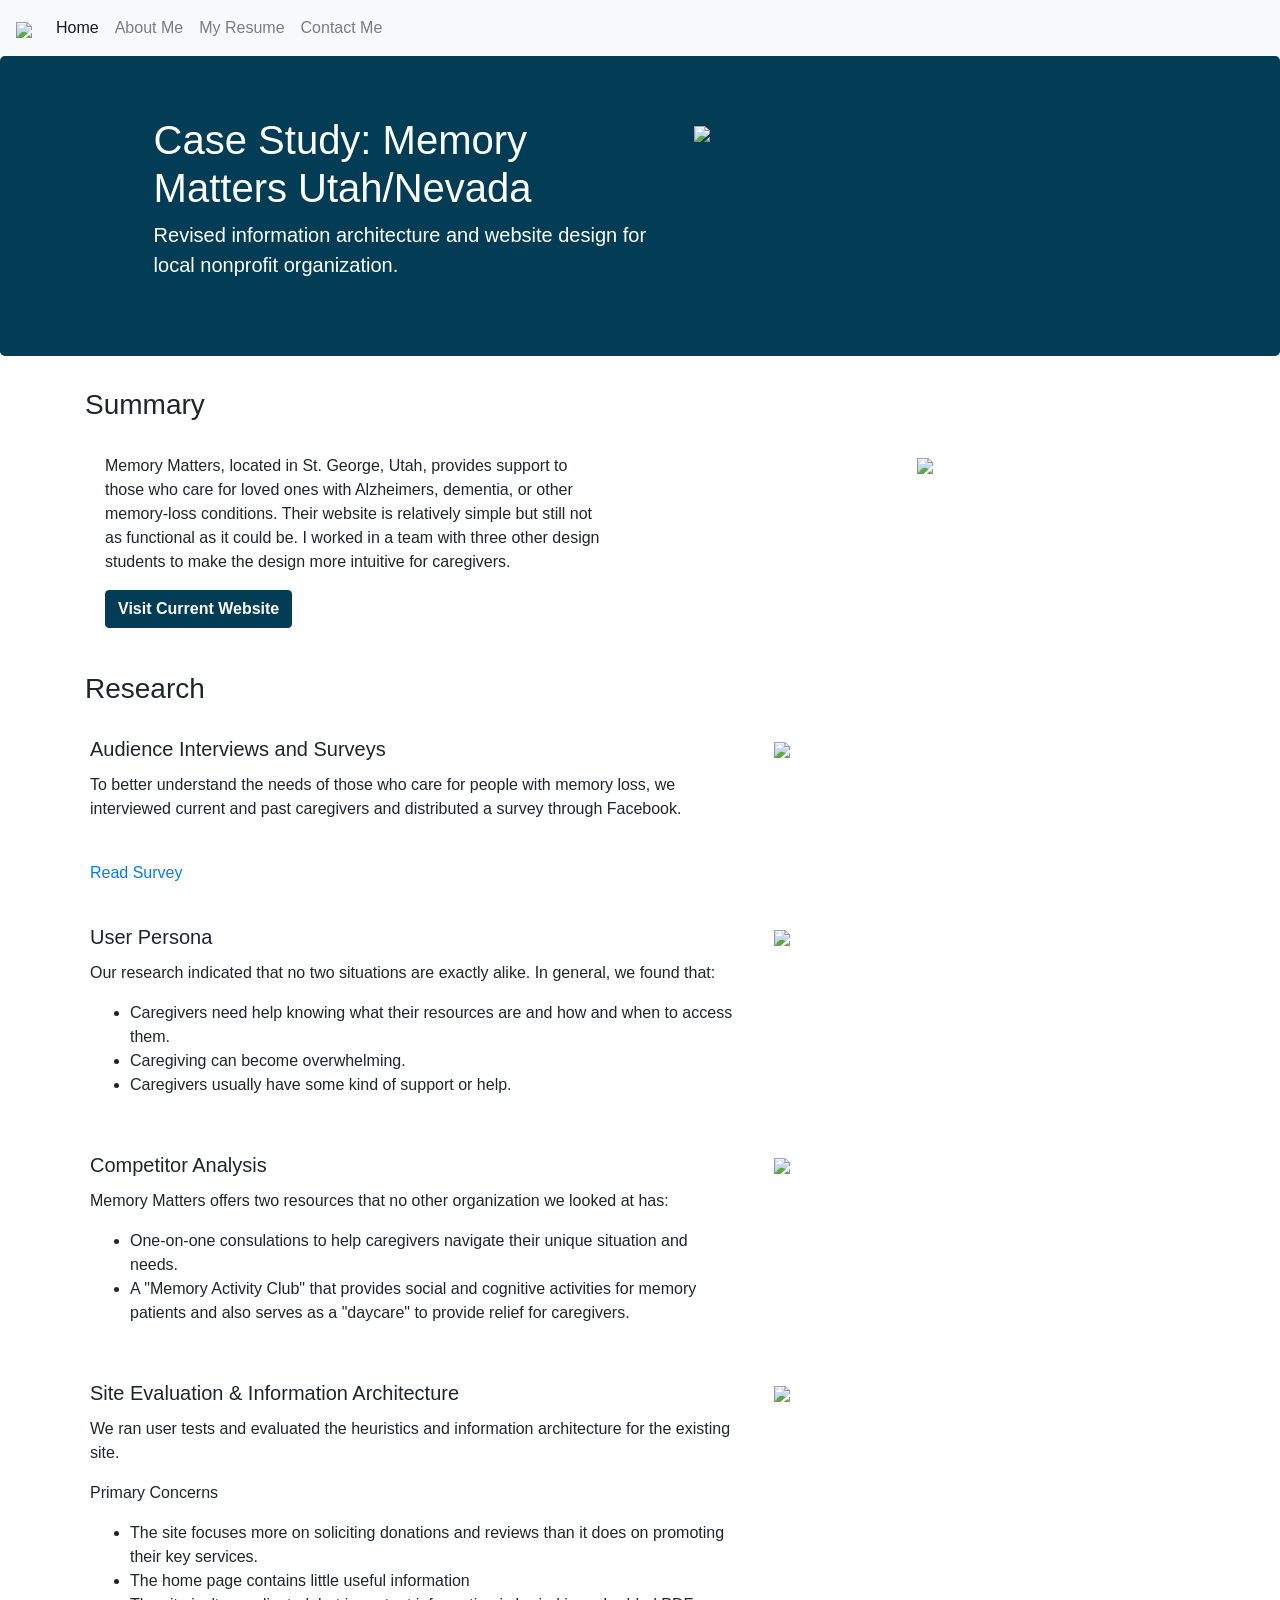
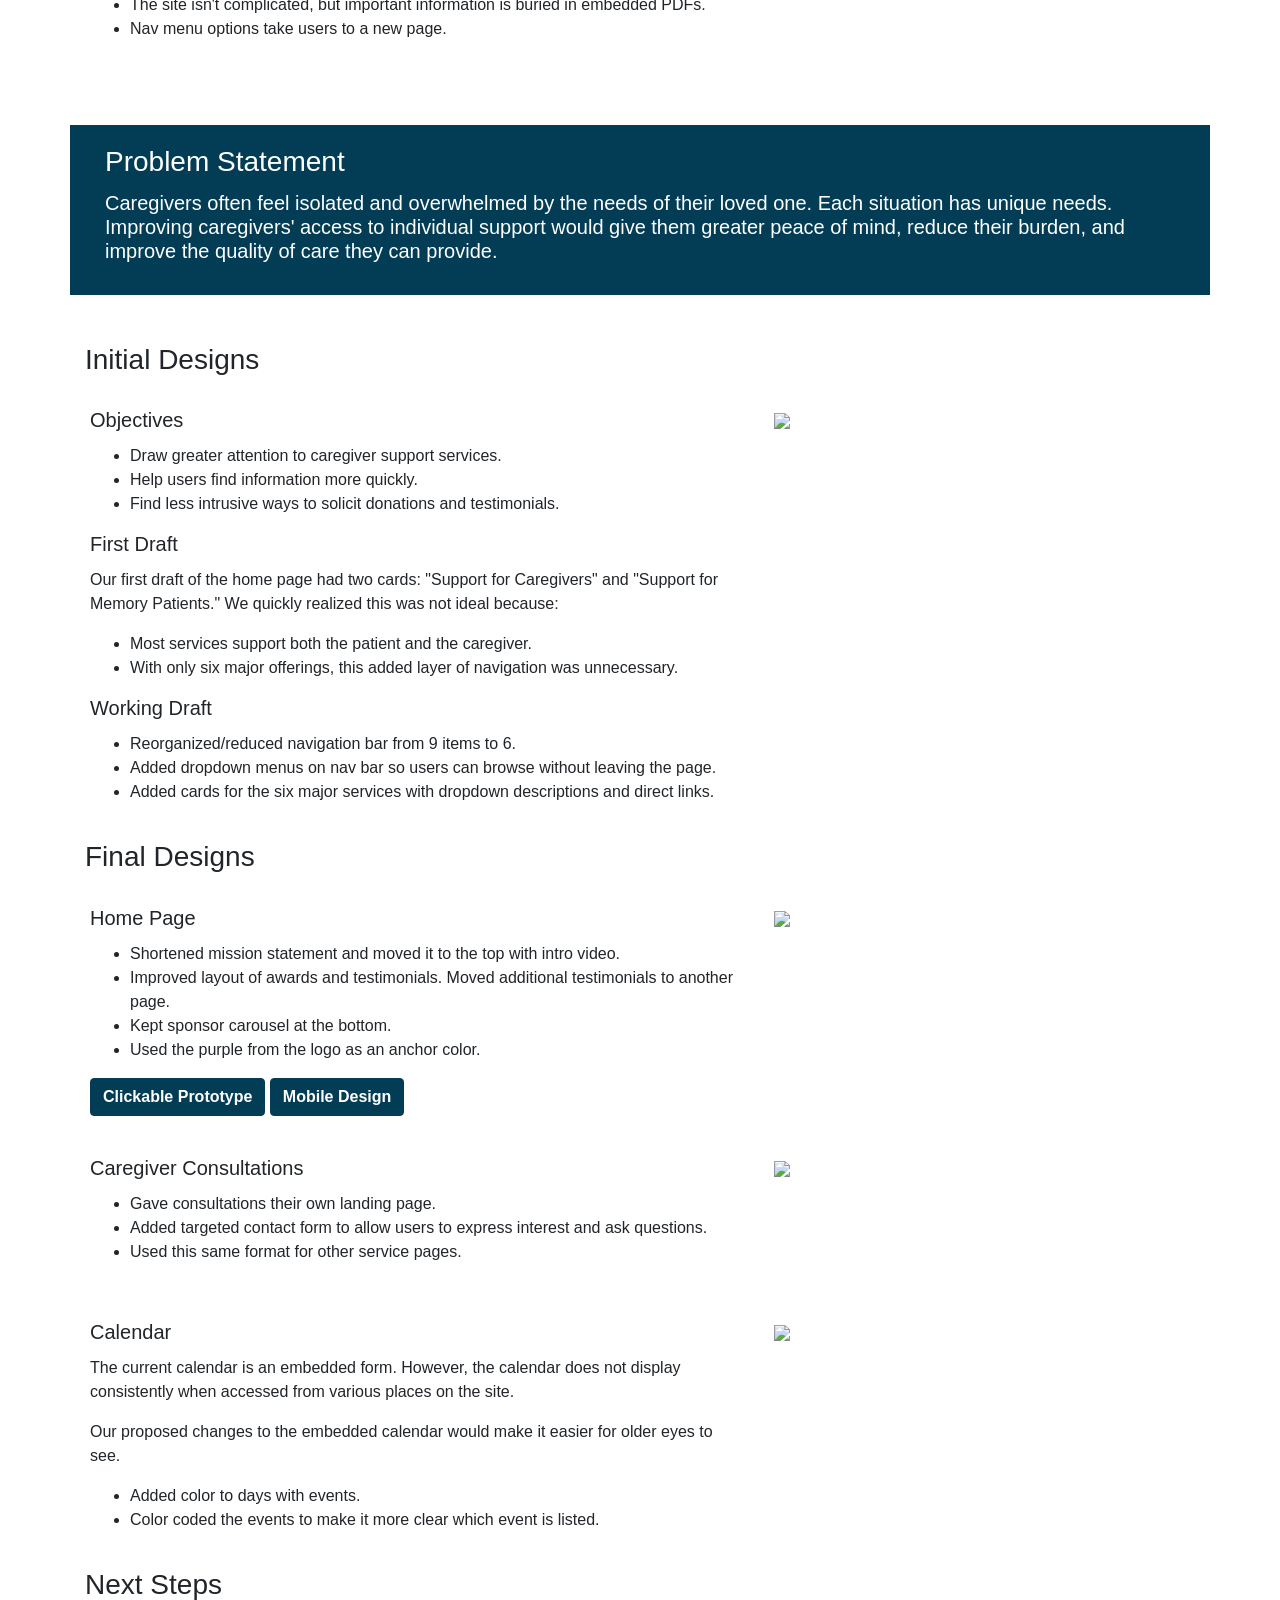
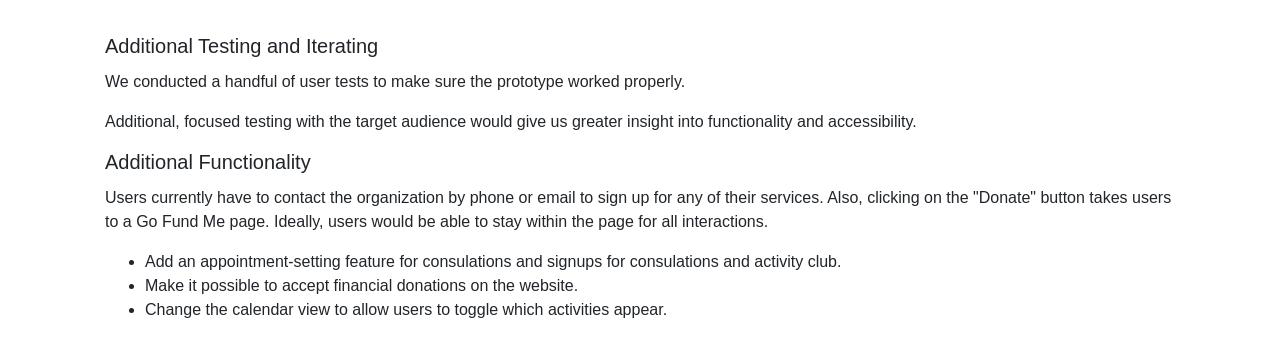
==== index.html @ 1f05e59a "changed name to index.html" ====
<!doctype html>
<html lang="en">
  <head>
    <!-- Required meta tags -->
    <meta charset="utf-8">
    <meta name="viewport" content="width=device-width, initial-scale=1, shrink-to-fit=no">

    <!-- Bootstrap CSS -->
    <link rel="stylesheet" href="https://cdn.jsdelivr.net/npm/bootstrap@4.6.0/dist/css/bootstrap.min.css" integrity="sha384-B0vP5xmATw1+K9KRQjQERJvTumQW0nPEzvF6L/Z6nronJ3oUOFUFpCjEUQouq2+l" crossorigin="anonymous">
    <link rel="stylesheet" href="bootstrap.css">
    <title>Case Study</title>
  </head>
  <body>
<!-- Navbar -->
<nav class="navbar navbar-expand-lg navbar-light bg-light">
  <button class="navbar-toggler" type="button" data-toggle="collapse" data-target="#navbarTogglerDemo01" aria-controls="navbarTogglerDemo01" aria-expanded="false" aria-label="Toggle navigation">
    <span class="navbar-toggler-icon"></span>
  </button>
  <div class="collapse navbar-collapse" id="navbarTogglerDemo01">
    <a class="navbar-brand" href="#"><img class="navbarImg" src="../Portfolio/images/logo.jpg"></a>
    <ul class="navbar-nav mr-auto mt-2 mt-lg-0">
      <li class="nav-item active">
        <a class="nav-link" href="#">Home <span class="sr-only">(current)</span></a>
      </li>
      <li class="nav-item">
        <a class="nav-link" href="#">About Me</a>
      </li>
      <li class="nav-item">
        <a class="nav-link" href="#">My Resume</a>
      </li>
      <li class="nav-item">
        <a class="nav-link" href="#">Contact Me</a>
      </li>
    </ul>
  </div>
</nav>
<!-- Jumbotron -->
    <div class="jumbotron jumbotronBlue">
      <div class="container2">
        <div class="row">
          <div class="col-sm"> 
            <div class="jumboCopy">
              <h1>Case Study: Memory Matters Utah/Nevada</h1>
              <p class="lead">Revised information architecture and website design for local nonprofit organization.</p>
            </div> 
          </div> 
          <div class="col-sm"> 
            <img class="csHeader" src="../Portfolio/images/Memory Matters logo2.jpg">
          </div> 
          </div>           
        </div>
      </div>
  </div>
<!-- SUMMARY (cards in columns) -->
<div class="container">
  <h3 class="card-title">Summary</h3>
</div>
    <div class="container">
      <div class="row">
        <div class="col-sm">
          
          <div class="card2">
            <div class="card-body">
              <p class="card-text">Memory Matters, located in St. George, Utah, provides support to those who care for loved ones with Alzheimers, dementia, or other memory-loss conditions. Their website is relatively simple but still not as functional as it could be. I worked in a team with three other design students to make the design more intuitive for caregivers.</p>
              <a href="https://www.memorymattersutah.org/" class="btn btn-primary btn-blue"><strong>Visit Current Website</strong></a>
            </div>
          </div>
        </div>
        <div class="col-sm">
          <div class="card3">
            <div class="card-body">
              <img class="csImg" src="../Portfolio/images/mm-screenshot.jpg"> <br><br>
              
            </div>
          </div>
        </div>
       </div>
       <br> 
    </div>
<!-- RESEARCH (cards in columns) -->
<div class="container">
  <h3 class="card-title">Research</h3>
</div>
<div class="container">
      <div class="row">
        <div class="col-sm1">
          <div class="card2">
            <div class="card-body">
              <h5 class="card-title">Audience Interviews and Surveys</h5>
              <p class="card-text">To better understand the needs of those who care for people with memory loss, we interviewed current and past caregivers and distributed a survey through Facebook.</p> <br>
              <a href="https://docs.google.com/forms/d/1oMFgTOmc5unhhJTVtISwEN2p5RDOCWMlPTDqqI2_s1I/edit">Read Survey</a>
  
            </div>
          </div>
        </div>
        <div class="col-sm2">
          <div class="card2">
            <div class="card-body">
              <img class="csImg2" src="../Portfolio/images/mm-quote.png">
              </div>
          </div>
        </div>
       </div> 
    </div>

    <div class="container">
      <div class="row">
        <div class="col-sm1">
          <div class="card2">
            <div class="card-body">
              <h5 class="card-title">User Persona</h5>
              <p class="card-text">Our research indicated that no two situations are exactly alike. In general, we found that:</p>
              <ul>
                <li>Caregivers need help knowing what their resources are and how and when to access them.</li>
                <li>Caregiving can become overwhelming.</li>
                <li>Caregivers usually have some kind of support or help.</li>
              </ul>
            </div>
          </div>
        </div>
        <div class="col-sm2">
          <div class="card2">
            <div class="card-body">
              <img class="csImg2" src="../Portfolio/images/mm-persona.png">
              </div>
          </div>
        </div>
       </div> 
    </div>

    <div class="container">
      <div class="row">
        <div class="col-sm1">
          <div class="card2">
            <div class="card-body">
              <h5 class="card-title">Competitor Analysis</h5>
              <p class="card-text">Memory Matters offers two resources that no other organization we looked at has:</p>
              <ul>
                <li>One-on-one consulations to help caregivers navigate their unique situation and needs.</li>
                <li>A "Memory Activity Club" that provides social and cognitive activities for memory patients and also serves as a "daycare" to provide relief for caregivers.</li>
            </div>
          </div>
        </div>
        <div class="col-sm2">
          <div class="card2">
            <div class="card-body">
              <img class="csImg2" src="../Portfolio/images/mm-competitors.png">
              </div>
          </div>
        </div>
       </div> 
    </div>

    <div class="container">
      <div class="row">
        <div class="col-sm1">
          <div class="card2">
            <div class="card-body">
              <h5 class="card-title">Site Evaluation & Information Architecture</h5>
              <p class="card-text">We ran user tests and evaluated the heuristics and information architecture for the existing site.</p>
              <p>Primary Concerns</p>
              <ul>
                <li>The site focuses more on soliciting donations and reviews than it does on promoting their key services.</li>
                <li>The home page contains little useful information</li>
                <li>The site isn't complicated, but  important information is buried in embedded PDFs.</li>
                <li>Nav menu options take users to a new page.</li>
              </ul>
            </div>
          </div>
        </div>
        <div class="col-sm2">
          <div class="card2">
            <div class="card-body">
              <img class="csImg2" src="../Portfolio/images/mm-user testing.png">
              </div>
          </div>
        </div>
       </div> 
    </div>
<br>
<br>

<!-- PROBLEM STATEMENT (card in flex column) -->
<div class="container containerBlue">
      <div class="row">
        <div class="col-lg">
          <div class="card2">
            <div class="card-body">
              <h3 class="card-title">Problem Statement</h3>
              <h5 class="card-title">Caregivers often feel isolated and overwhelmed by the needs of their loved one. Each situation has unique needs. Improving caregivers' access to individual support would give them greater peace of mind, reduce their burden, and improve the quality of care they can provide.</h5>
            </div>
          </div>
        </div>
    </div>
  </div>
  <br>
  <br>
<!-- DESIGN (card, carousel) -->
<div class="container">
  <h3 class="card-title">Initial Designs</h3>
</div>
<div class="container">
      <div class="row">
        <div class="col-sm1">
          <div class="card2">
            <div class="card-body">
              <h5 class="card-title">Objectives</h5>
              <ul>
                <li>Draw greater attention to caregiver support services.</li>
                <li>Help users find information more quickly.</li>
                <li>Find less intrusive ways to solicit donations and testimonials.</li>
              </ul>
              <h5 class="card-title">First Draft</h5>
              <p class="card-text">Our first draft of the home page had two cards: "Support for Caregivers" and "Support for Memory Patients." We quickly realized this was not ideal because:</p>          
              <ul>
                <li>Most services support both the patient and the caregiver.</li>
                <li>With only six major offerings, this added layer of navigation was unnecessary.</li>
              </ul>
              <h5 class="card-title">Working Draft</h5>     
              <ul>
                <li>Reorganized/reduced navigation bar from 9 items to 6.</li>
                <li>Added dropdown menus on nav bar so users can browse without leaving the page.</li>
                <li>Added cards for the six major services with dropdown descriptions and direct links.</li>
              </ul>
            </div>
          </div>
        </div>
        <div class="col-sm2">
          <div class="card2">
            <div class="card-body">
              <img class="csImg2" src="../Portfolio/images/mm-lofi-Home.png">
              </div>
          </div>
        </div>
       </div> 
    </div>
    <div class="container">
      <h3 class="card-title">Final Designs</h3>
    </div>
    <div class="container">
          <div class="row">
            <div class="col-sm1">
              <div class="card2">
                <div class="card-body">
                  <h5 class="card-title">Home Page</h5>
                  <ul>
                    <li>Shortened mission statement and moved it to the top with intro video.</li>
                    <li>Improved layout of awards and testimonials. Moved additional testimonials to another page.</li>
                    <li>Kept sponsor carousel at the bottom.</li>
                    <li>Used the purple from the logo as an anchor color.</li>
                  </ul>
                  <a href="https://xd.adobe.com/view/e730b2b1-23c1-45c7-8e30-7c58f5123cdf-b263/?fullscreen&hints=on" class="btn btn-primary btn-blue"><strong>Clickable Prototype</strong></a> 
                  <a href="https://xd.adobe.com/view/b4a97e7f-309e-4bfc-832f-52cbb8f63244-e1fa/grid" class="btn btn-primary btn-blue"><strong>Mobile Design</strong></a>               
                </div>
              </div>
            </div>
            <div class="col-sm2">
              <div class="card2">
                <div class="card-body">
                  <img class="csImg2" src="../Portfolio/images/mm-hifi-Home.png">
                  </div>
              </div>
            </div>
           </div> 
        </div>
        <div class="container">
          <div class="row">
            <div class="col-sm1">
              <div class="card2">
                <div class="card-body">
                  <h5 class="card-title">Caregiver Consultations</h5>        
                  <ul>
                    <li>Gave consultations their own landing page.</li>
                    <li>Added targeted contact form to allow users to express interest and ask questions.</li>
                    <li>Used this same format for other service pages.</li>
                  </ul>
                </div>
              </div>
            </div>
            <div class="col-sm2">
              <div class="card2">
                <div class="card-body">
                  <img class="csImg2" src="../Portfolio/images/mm-hifi-Caregiver Consultation.png">
                  </div>
              </div>
            </div>
           </div> 
        </div>
        <div class="container">
          <div class="row">
            <div class="col-sm1">
              <div class="card2">
                <div class="card-body">
                  <h5 class="card-title">Calendar</h5>
                  <p class="card-text">The current calendar is an embedded form. However, the calendar does not display consistently when accessed from various places on the site.</p> 
                  <p>Our proposed changes to the embedded calendar would make it easier for older eyes to see.</p>
                  <ul>
                    <li>Added color to days with events.</li>
                    <li>Color coded the events to make it more clear which event is listed.</li>
                  </ul>         
                  </div>
              </div>
            </div>
            <div class="col-sm2">
              <div class="card2">
                <div class="card-body">
                  <img class="csImg2" src="../Portfolio/images/mm-hifi-Calendar.png">
                  </div>
              </div>
            </div>
           </div> 
        </div>

 <!-- Next Steps -->
        <div class="container">
          <h3 class="card-title">Next Steps</h3>
        </div>
        <div class="container">
          <div class="row">
            <div class="col-lg">
              <div class="card2">
                <div class="card-body">
                  <h5 class="card-title">Additional Testing and Iterating</h5>        
                    <p class="card-text">We conducted a handful of user tests to make sure the prototype worked properly.</p>
                    <p class="card-text">Additional, focused testing with the target audience would give us greater insight into functionality and accessibility.</p>
                  <h5 class="card-title">Additional Functionality</h5>        
                    <p class="card-text">Users currently have to contact the organization by phone or email to sign up for any of their services. Also, clicking on the "Donate" button takes users to a Go Fund Me page. Ideally, users would be able to stay within the page for all interactions.</p>
                    <ul>
                      <li>Add an appointment-setting feature for consulations and signups for consulations and activity club.</li>
                      <li>Make it possible to accept financial donations on the website.</li>
                      <li>Change the calendar view to allow users to toggle which activities appear.</li>
                    </ul>  
                </div>
              </div>
            </div>
            </div> 
        </div>
    

    
    <!-- Optional JavaScript -->
    <!-- jQuery first, then Popper.js, then Bootstrap JS -->
    <script src="https://code.jquery.com/jquery-3.5.1.slim.min.js" integrity="sha384-DfXdz2htPH0lsSSs5nCTpuj/zy4C+OGpamoFVy38MVBnE+IbbVYUew+OrCXaRkfj" crossorigin="anonymous"></script>
<script src="https://cdn.jsdelivr.net/npm/bootstrap@4.6.0/dist/js/bootstrap.bundle.min.js" integrity="sha384-Piv4xVNRyMGpqkS2by6br4gNJ7DXjqk09RmUpJ8jgGtD7zP9yug3goQfGII0yAns" crossorigin="anonymous"></script>
  </body>
</html>
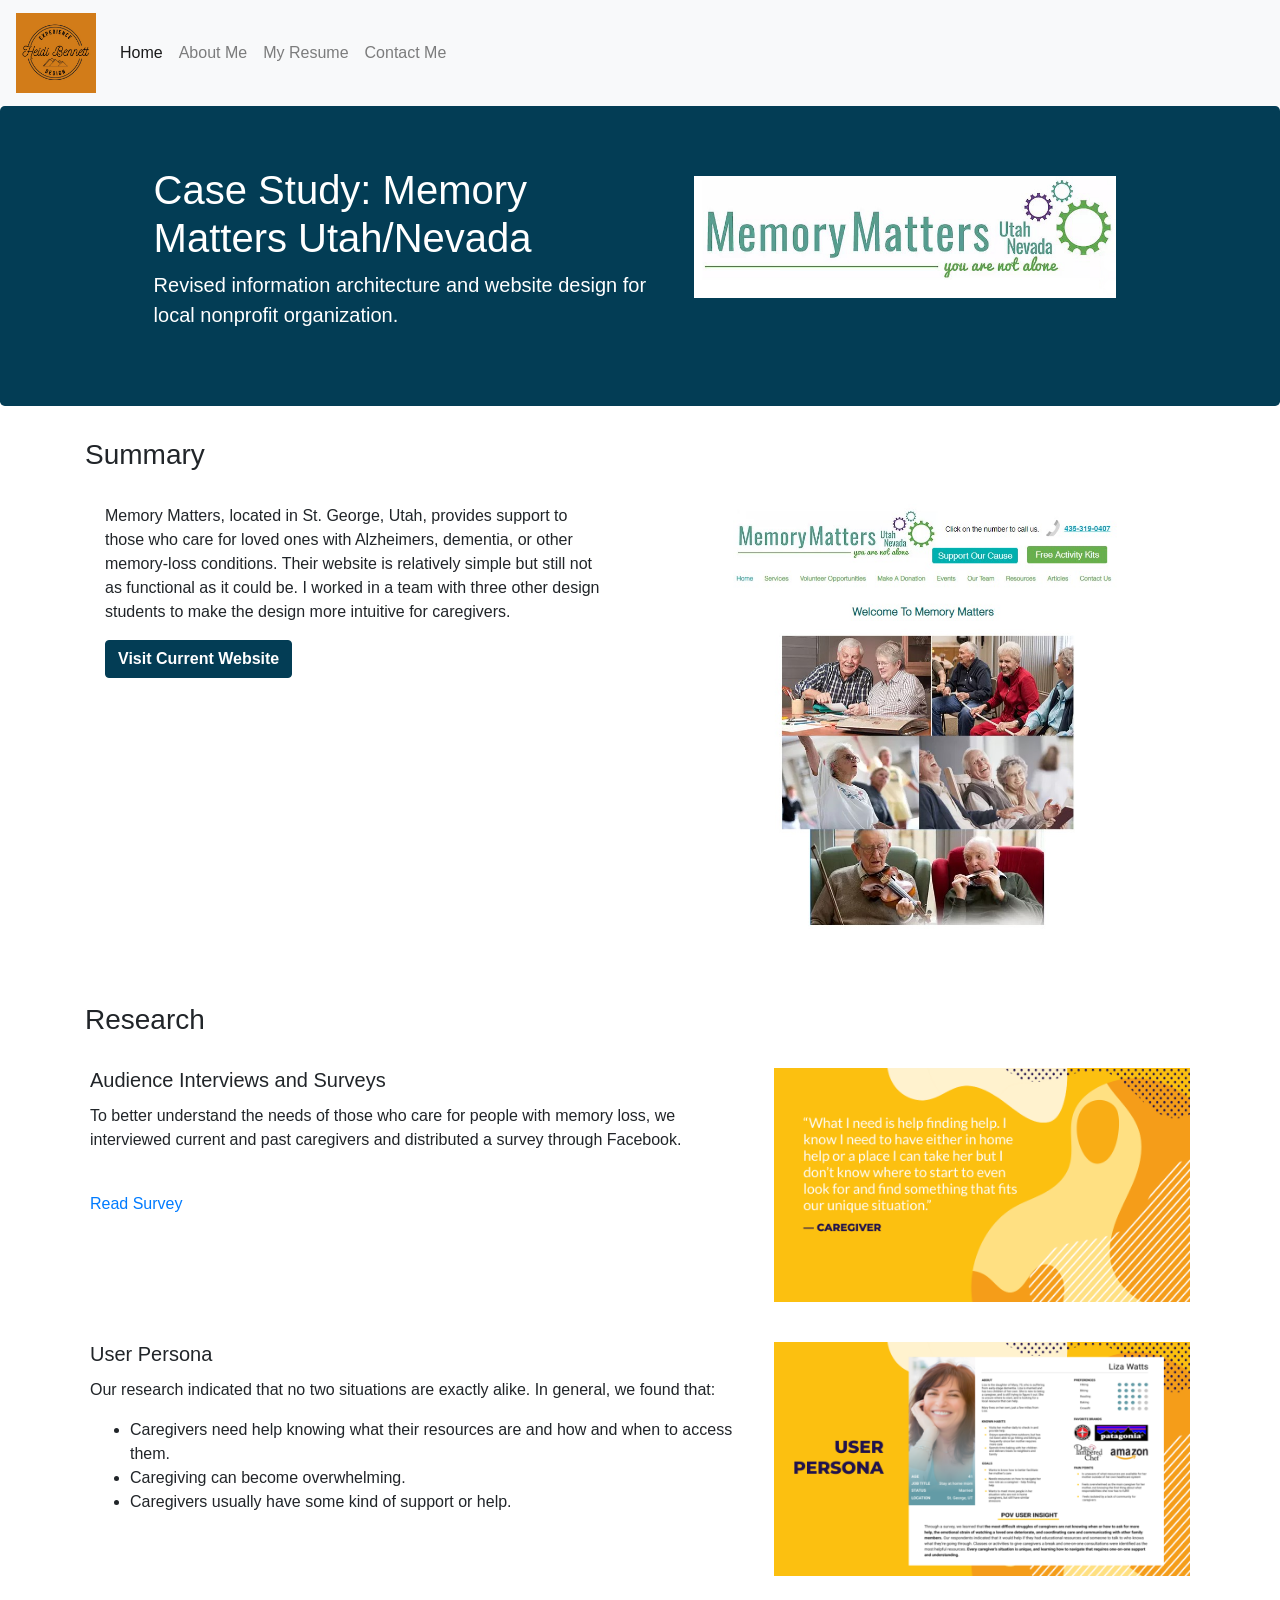
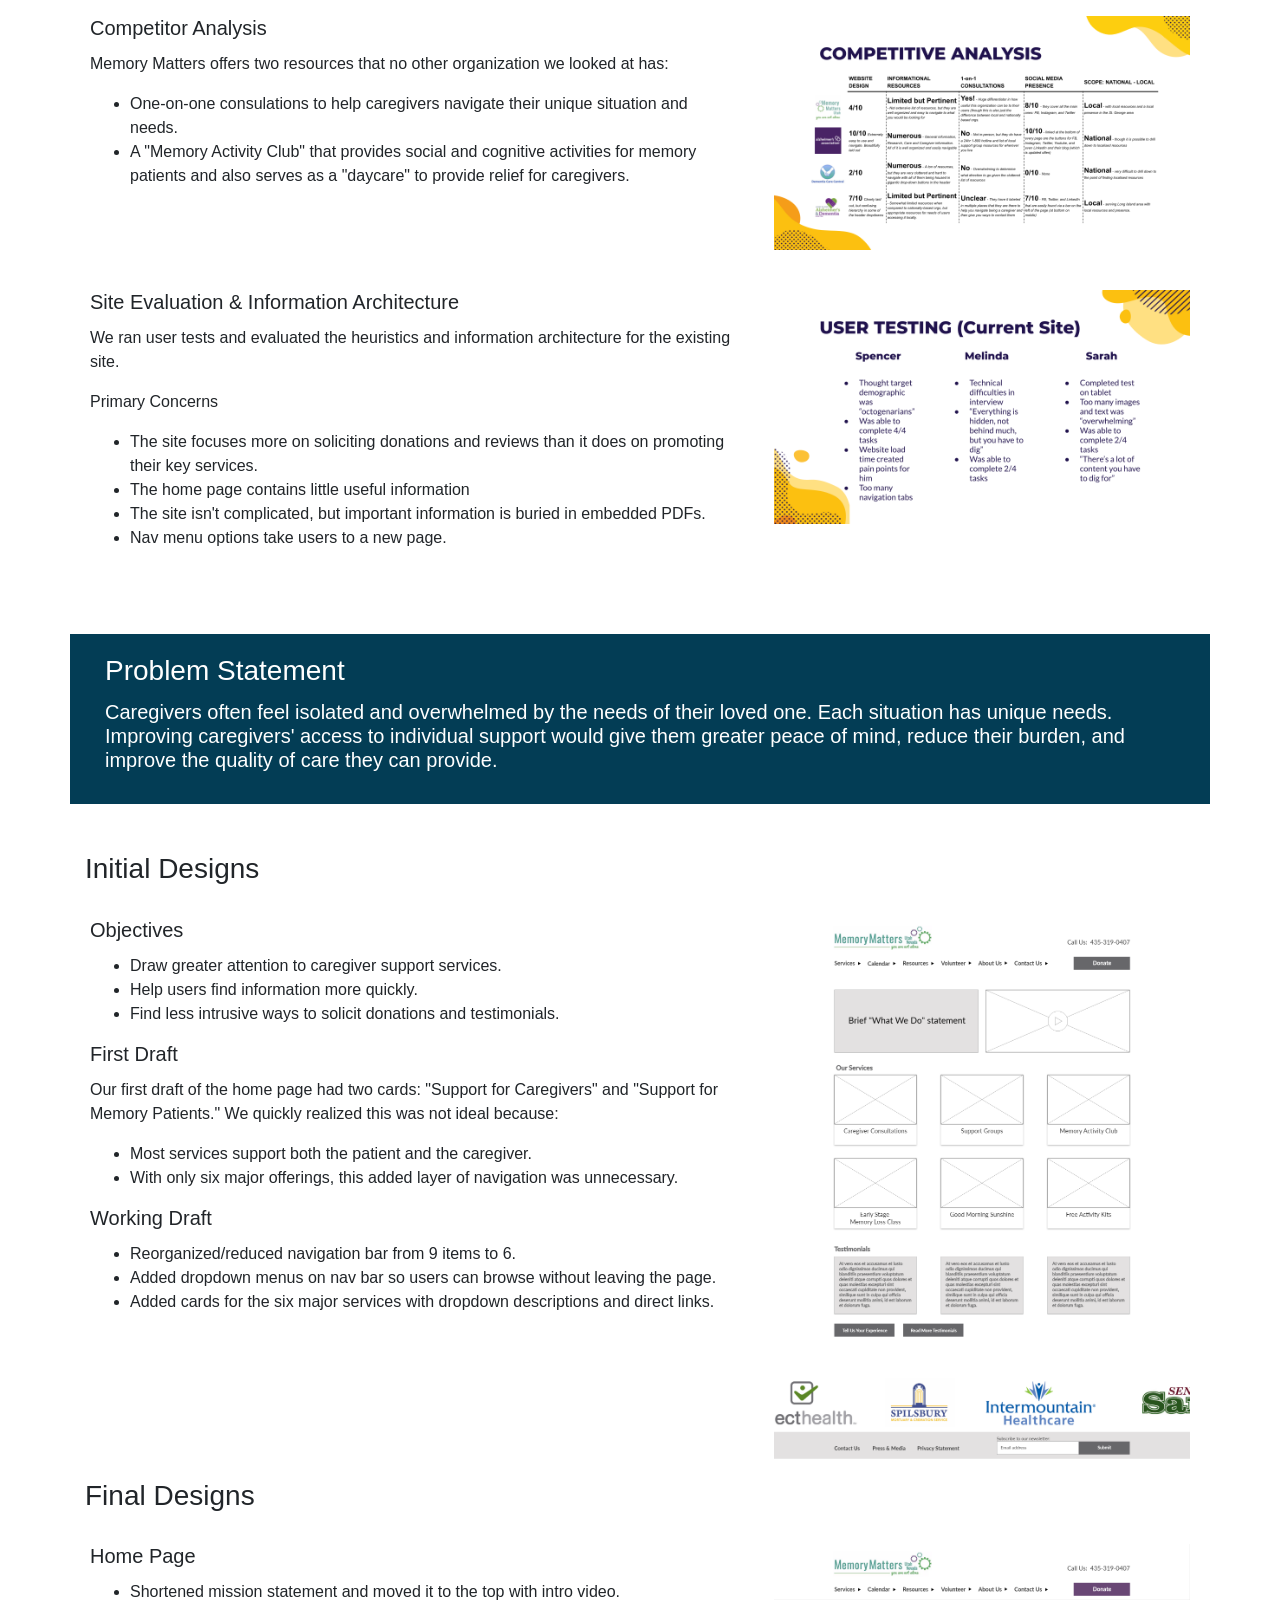
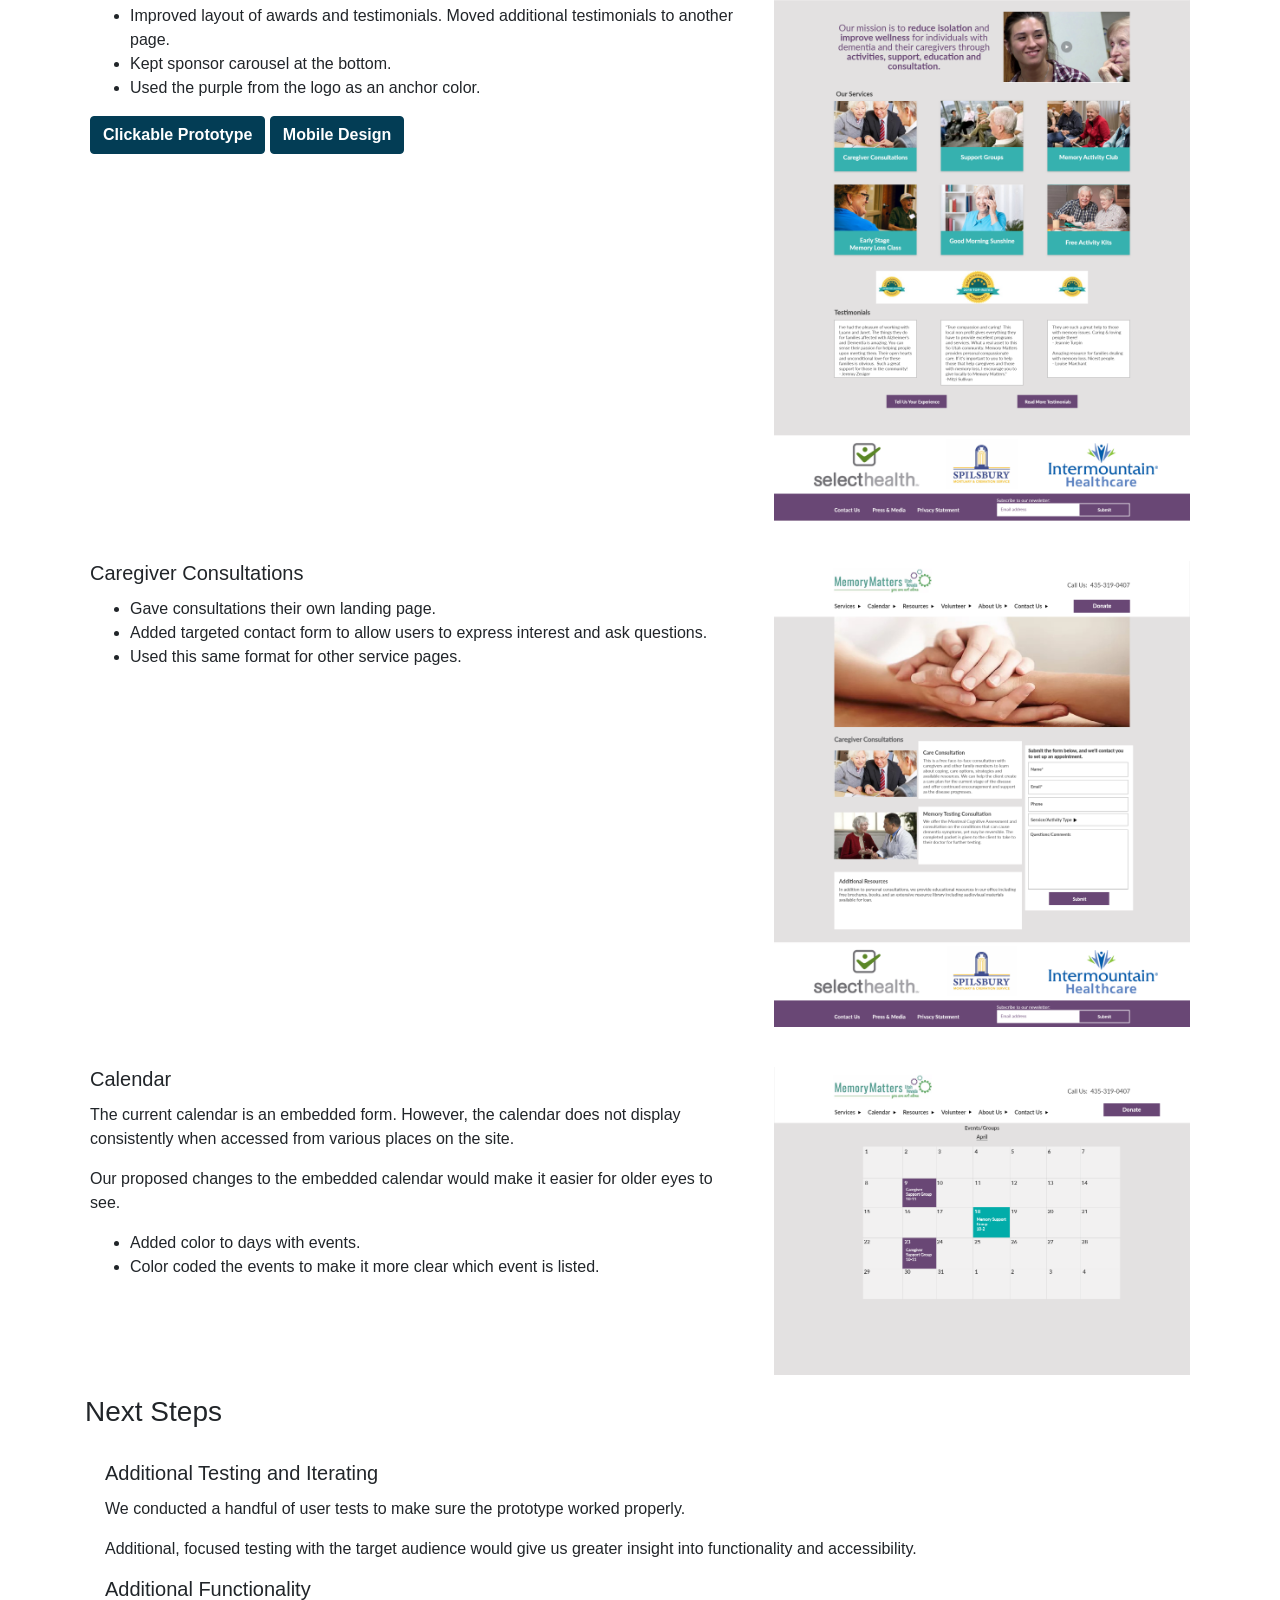
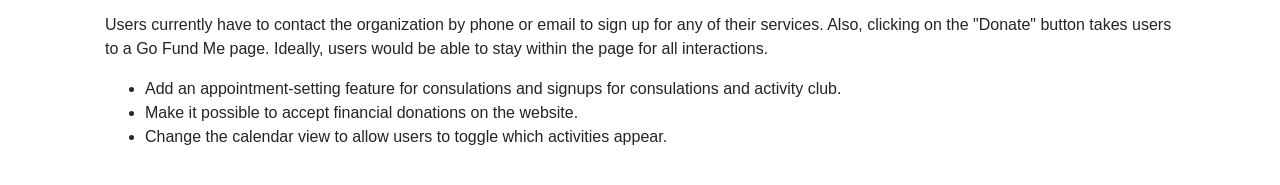
==== commit 2ee71e94: "created images subfolder" ====
--- a/index.html
+++ b/index.html
@@ -17,7 +17,7 @@
     <span class="navbar-toggler-icon"></span>
   </button>
   <div class="collapse navbar-collapse" id="navbarTogglerDemo01">
-    <a class="navbar-brand" href="#"><img class="navbarImg" src="../Portfolio/images/logo.jpg"></a>
+    <a class="navbar-brand" href="#"><img class="navbarImg" src="images/logo.jpg"></a>
     <ul class="navbar-nav mr-auto mt-2 mt-lg-0">
       <li class="nav-item active">
         <a class="nav-link" href="#">Home <span class="sr-only">(current)</span></a>
@@ -45,7 +45,7 @@
             </div> 
           </div> 
           <div class="col-sm"> 
-            <img class="csHeader" src="../Portfolio/images/Memory Matters logo2.jpg">
+            <img class="csHeader" src="images/Memory Matters logo2.jpg">
           </div> 
           </div>           
         </div>
@@ -69,7 +69,7 @@
         <div class="col-sm">
           <div class="card3">
             <div class="card-body">
-              <img class="csImg" src="../Portfolio/images/mm-screenshot.jpg"> <br><br>
+              <img class="csImg" src="images/mm-screenshot.jpg"> <br><br>
               
             </div>
           </div>
@@ -96,7 +96,7 @@
         <div class="col-sm2">
           <div class="card2">
             <div class="card-body">
-              <img class="csImg2" src="../Portfolio/images/mm-quote.png">
+              <img class="csImg2" src="images/mm-quote.png">
               </div>
           </div>
         </div>
@@ -121,7 +121,7 @@
         <div class="col-sm2">
           <div class="card2">
             <div class="card-body">
-              <img class="csImg2" src="../Portfolio/images/mm-persona.png">
+              <img class="csImg2" src="images/mm-persona.png">
               </div>
           </div>
         </div>
@@ -144,7 +144,7 @@
         <div class="col-sm2">
           <div class="card2">
             <div class="card-body">
-              <img class="csImg2" src="../Portfolio/images/mm-competitors.png">
+              <img class="csImg2" src="images/mm-competitors.png">
               </div>
           </div>
         </div>
@@ -171,7 +171,7 @@
         <div class="col-sm2">
           <div class="card2">
             <div class="card-body">
-              <img class="csImg2" src="../Portfolio/images/mm-user testing.png">
+              <img class="csImg2" src="images/mm-user testing.png">
               </div>
           </div>
         </div>
@@ -228,7 +228,7 @@
         <div class="col-sm2">
           <div class="card2">
             <div class="card-body">
-              <img class="csImg2" src="../Portfolio/images/mm-lofi-Home.png">
+              <img class="csImg2" src="images/mm-lofi-Home.png">
               </div>
           </div>
         </div>
@@ -257,7 +257,7 @@
             <div class="col-sm2">
               <div class="card2">
                 <div class="card-body">
-                  <img class="csImg2" src="../Portfolio/images/mm-hifi-Home.png">
+                  <img class="csImg2" src="images/mm-hifi-Home.png">
                   </div>
               </div>
             </div>
@@ -280,7 +280,7 @@
             <div class="col-sm2">
               <div class="card2">
                 <div class="card-body">
-                  <img class="csImg2" src="../Portfolio/images/mm-hifi-Caregiver Consultation.png">
+                  <img class="csImg2" src="images/mm-hifi-Caregiver Consultation.png">
                   </div>
               </div>
             </div>
@@ -304,7 +304,7 @@
             <div class="col-sm2">
               <div class="card2">
                 <div class="card-body">
-                  <img class="csImg2" src="../Portfolio/images/mm-hifi-Calendar.png">
+                  <img class="csImg2" src="images/mm-hifi-Calendar.png">
                   </div>
               </div>
             </div>
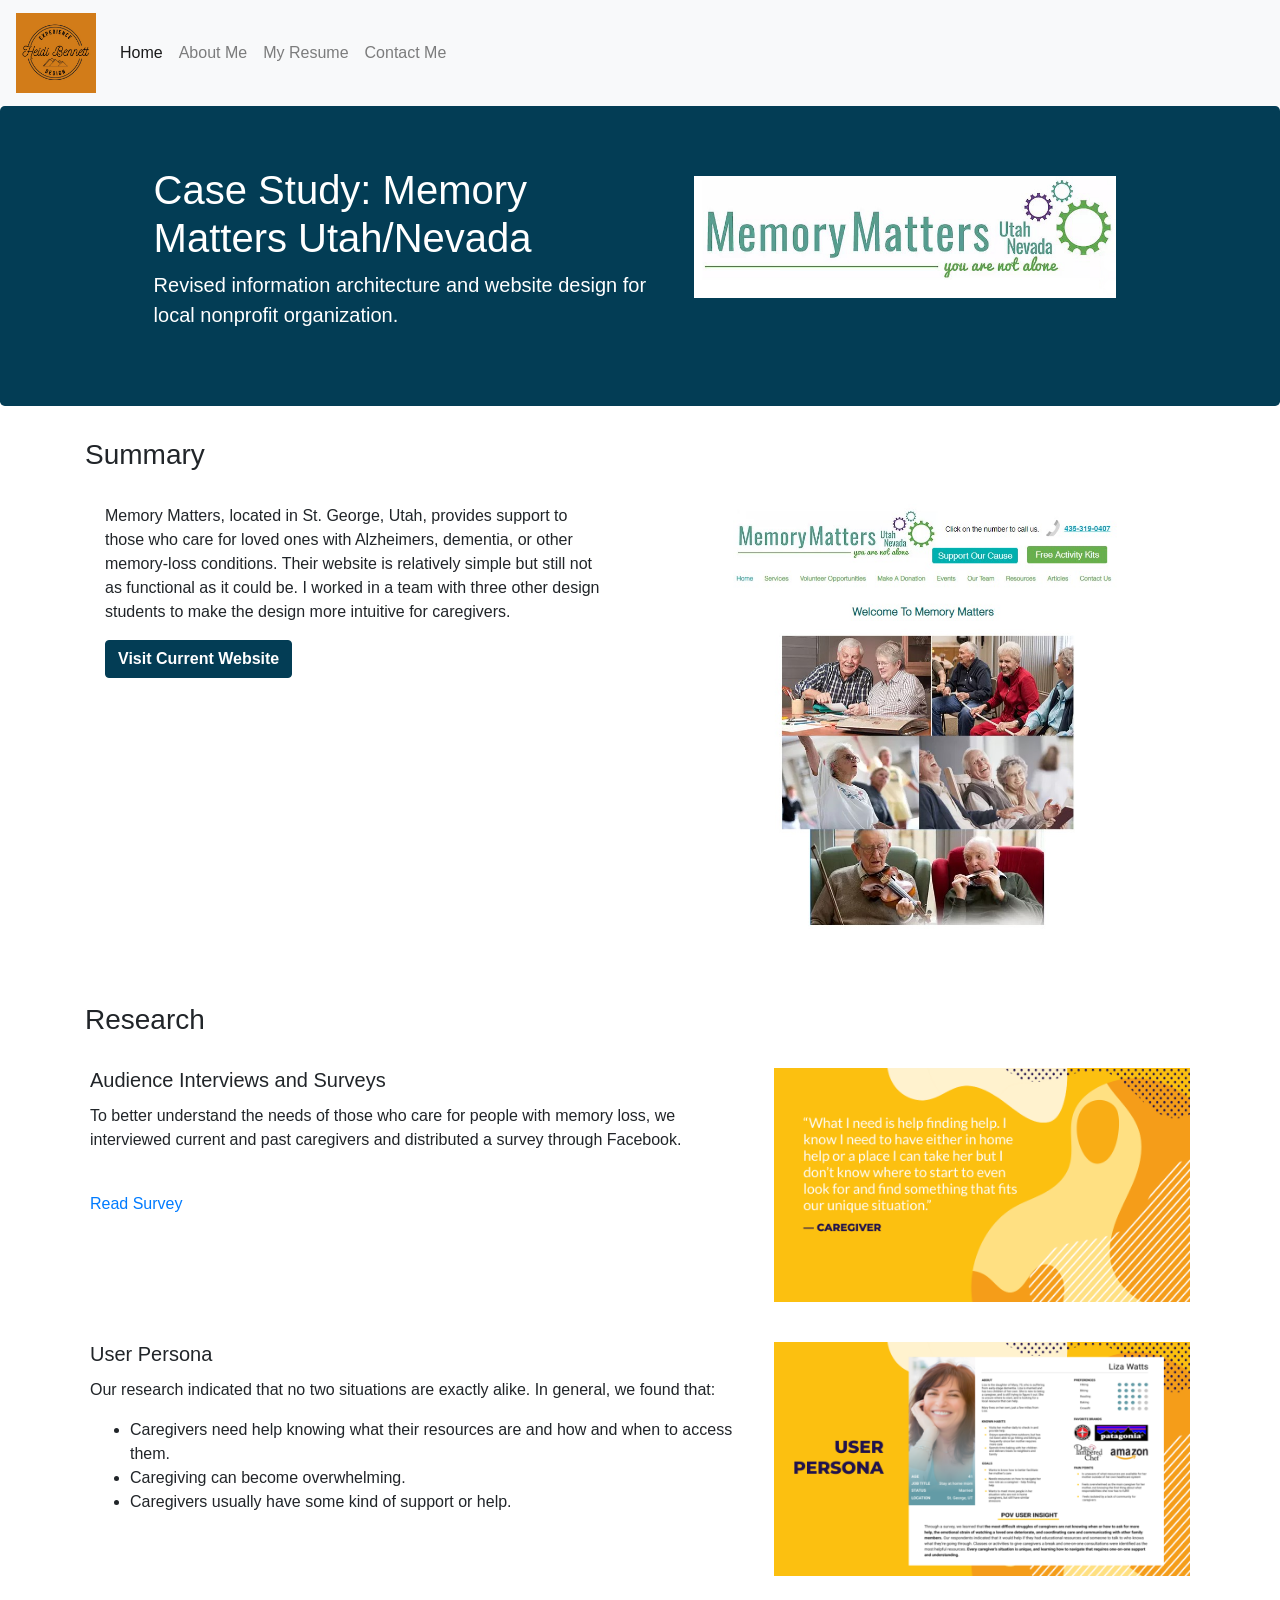
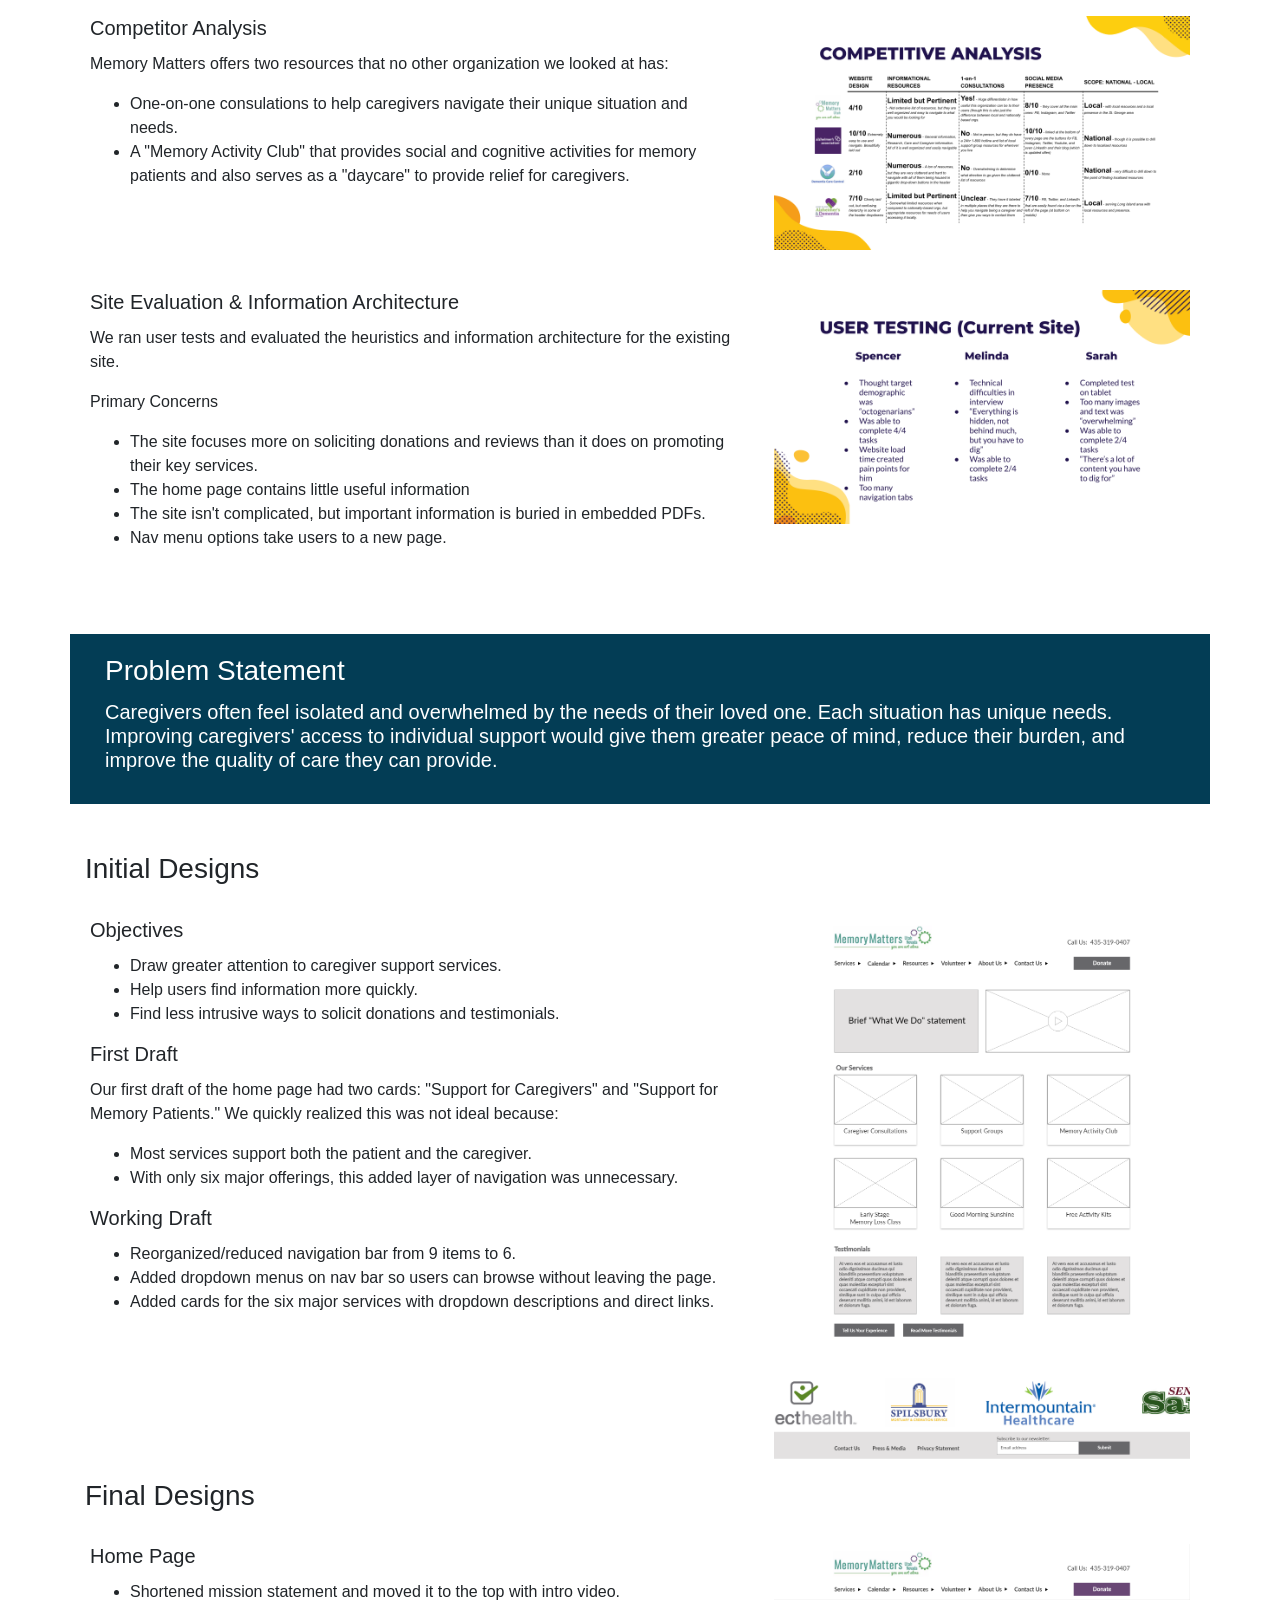
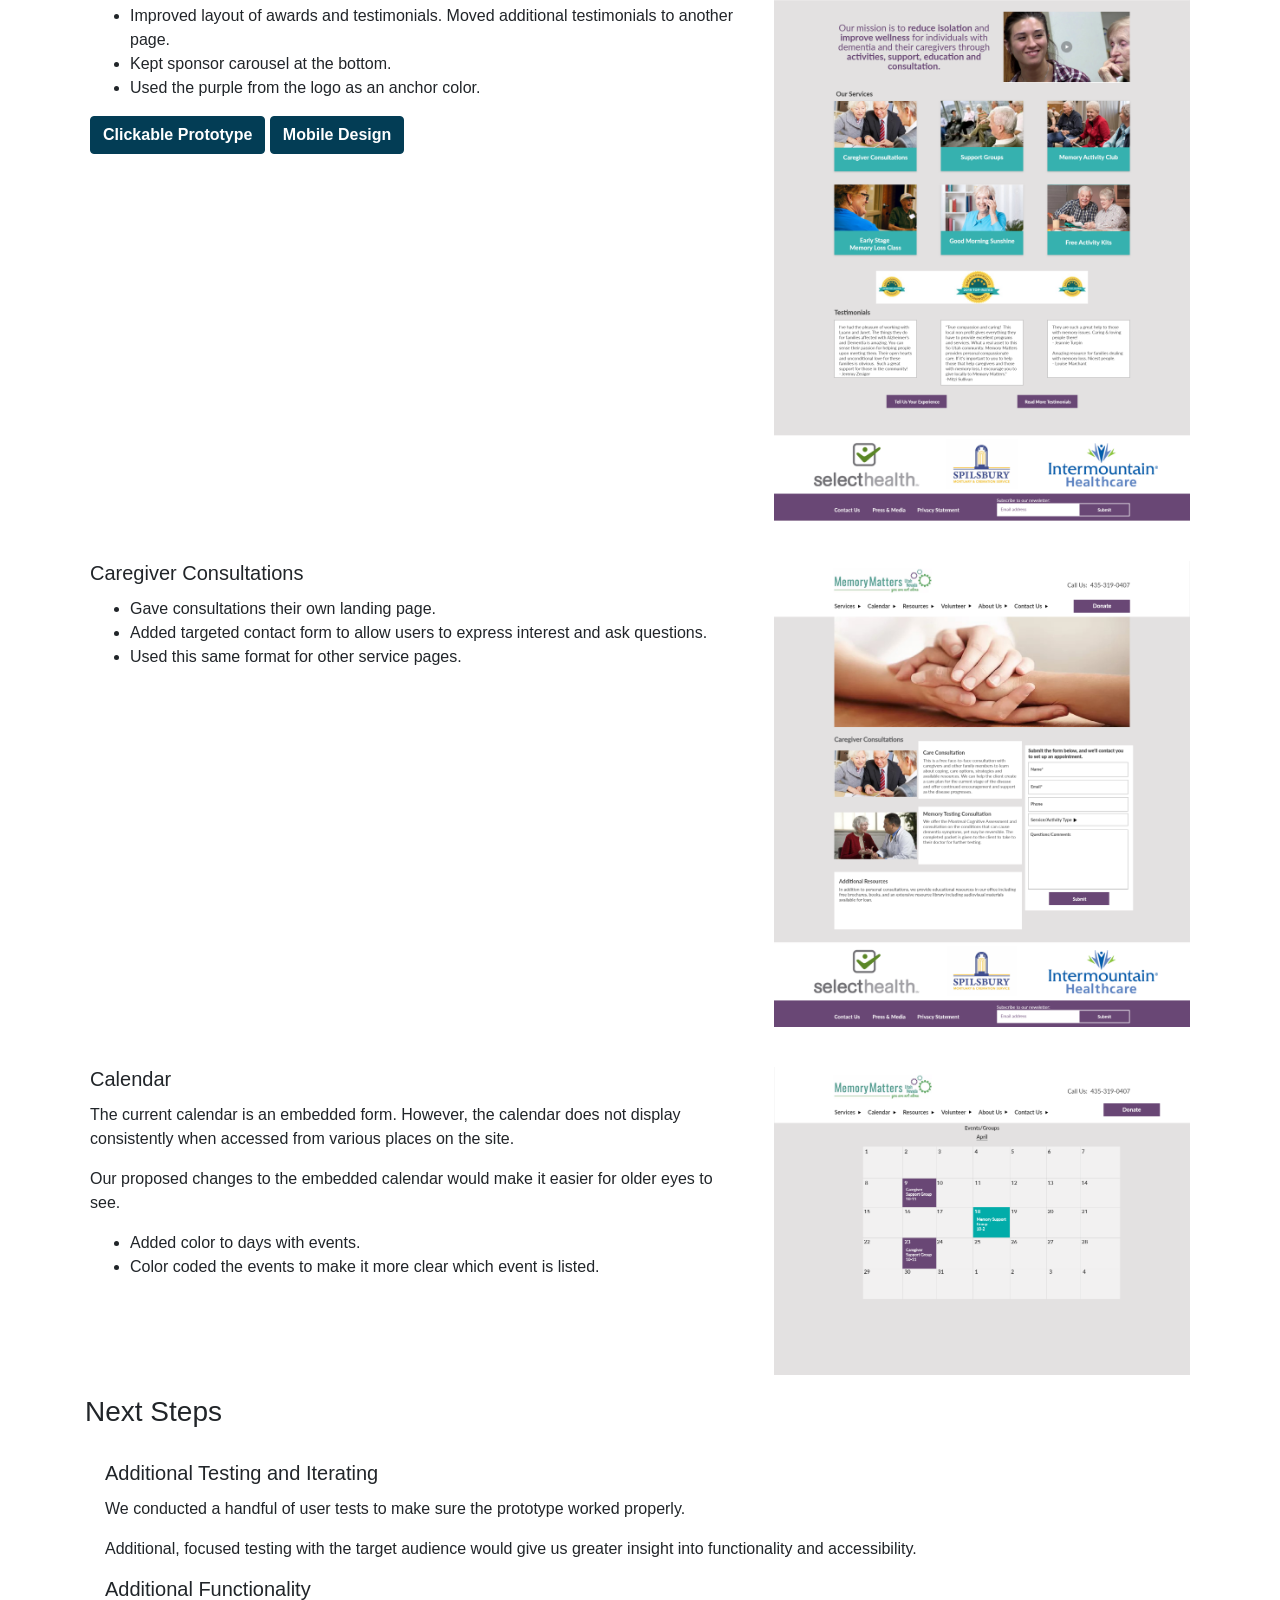
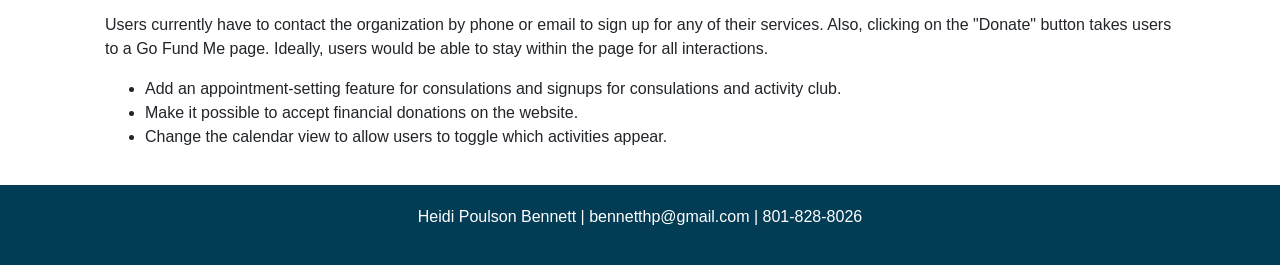
==== commit 8729c510: "added footer" ====
--- a/index.html
+++ b/index.html
@@ -335,7 +335,23 @@
             </div>
             </div> 
         </div>
-    
+
+<!-- Footer -->
+          <div class="footer footerBlue">
+            <div class="container"></div>
+              <div class="row">
+                <div class="col-sm">
+                  <div class="card2">
+                    <div class="card-body">
+                      <p class="card-text footerText">Heidi Poulson Bennett    |    bennetthp@gmail.com    |    801-828-8026</p>
+                      <p class="card-text footerText"></p>
+                      <p class="card-text footerText"></p>
+                    </div>
+                  </div>
+                </div>
+               </div>
+            </div>
+          </div>
 
     
     <!-- Optional JavaScript -->
